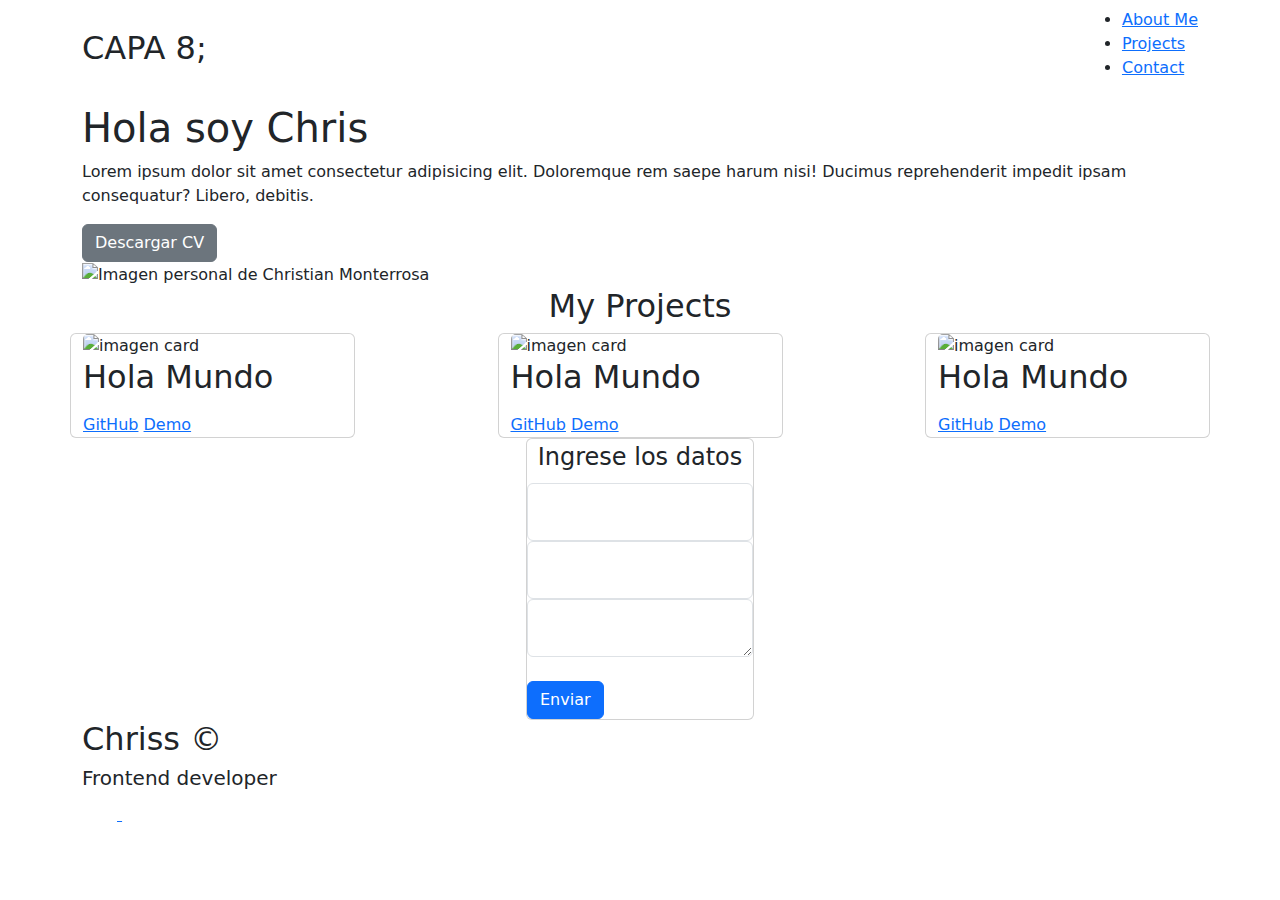
==== Portfolio-web/index.html @ eff0ee27 "Subiendo el modulo 1 bootcam" ====
<!DOCTYPE html>
<html class="html" lang="en">

<head>
    <meta charset="UTF-8">
    <meta name="viewport" content="width=device-width, initial-scale=1.0">
    <link rel="stylesheet" href="/assets/css/styles.css">
    <link href="https://cdn.jsdelivr.net/npm/bootstrap@5.3.3/dist/css/bootstrap.min.css" rel="stylesheet"
        integrity="sha384-QWTKZyjpPEjISv5WaRU9OFeRpok6YctnYmDr5pNlyT2bRjXh0JMhjY6hW+ALEwIH" crossorigin="anonymous">
    <title>Portfolio</title>
</head>

<body class="body">
    <div class="container">

        <header class="cabecera">

            <nav class="navbar">
                <section class="logo">
                    <h2>CAPA 8<span>;</span></h2>
                </section>

                <ul class="menu-navbar">
                    <li><a href="#">About Me</a></li>
                    <li><a href="#">Projects</a></li>
                    <li><a href="#">Contact</a></li>
                </ul>


            </nav>
        </header>

        <main class="main-content">
            <section class="bio">
                <h1 class="saludo">Hola soy Chris</h1>
                <p>Lorem ipsum dolor sit amet consectetur adipisicing elit.
                    Doloremque rem saepe harum nisi! <span> Ducimus
                        reprehenderit impedit ipsam consequatur?</span> Libero, debitis.</p>
                <a class="buton" href="#"><button class="btn btn-secondary">Descargar CV</button></a>
            </section>

            <section class="img-container">
                <img src="/assets/images/Captura de pantalla 2024-07-30 180309.png"
                    alt="Imagen personal de Christian Monterrosa">
            </section>
        </main>

        <section class="projects-container>
            <article class=" projects-header">
            <h2 class="text-center">My Projects</h2>
            </article>



            <section class="projects-box ">
                <section class="row gap-3 d-flex justify-content-between">
                    <article class="card col-3">
                        <section class="card-img-top">
                            <img class="card-img-top"
                                src="https://encrypted-tbn0.gstatic.com/images?q=tbn:ANd9GcT4d8w3xYpyGprrX_73zIeO-Bao_tvk1INX5rSrYzvLRE5-roAPi1Q6EvqJtZMXUX_qvqA&usqp=CAU"
                                alt="imagen card">
                        </section>
                        <section class="card-title">
                            <h2>Hola Mundo</h2>
                        </section>
                        <section class="card-links">
                            <a href="#">GitHub</a>
                            <a href="#">Demo</a>

                        </section>
                    </article>

                    <article class="card col-3">
                        <section class="card-img-top">
                            <img class="card-img-top"
                                src="https://encrypted-tbn0.gstatic.com/images?q=tbn:ANd9GcT4d8w3xYpyGprrX_73zIeO-Bao_tvk1INX5rSrYzvLRE5-roAPi1Q6EvqJtZMXUX_qvqA&usqp=CAU"
                                alt="imagen card">
                        </section>
                        <section class="card-title">
                            <h2>Hola Mundo</h2>
                        </section>
                        <section class="card-links">
                            <a href="#">GitHub</a>
                            <a href="#">Demo</a>

                        </section>
                    </article>

                    <article class="card col-3">
                        <section class="card-img-top">
                            <img class="card-img-top"
                                src="https://encrypted-tbn0.gstatic.com/images?q=tbn:ANd9GcT4d8w3xYpyGprrX_73zIeO-Bao_tvk1INX5rSrYzvLRE5-roAPi1Q6EvqJtZMXUX_qvqA&usqp=CAU"
                                alt="imagen card">
                        </section>
                        <section class="card-title">
                            <h2>Hola Mundo</h2>
                        </section>
                        <section class="card-links">
                            <a href="#">GitHub</a>
                            <a href="#">Demo</a>

                        </section>
                    </article>
                </section>
            </section>






        </section>

        <section class="d-flex justify-content-center">
            <form action="#" class=" card form-floating>
                <fieldset ">
                    <legend class="text-center">Ingrese los datos</legend>
                    
                        <section class="form-floating">
                           
                            <input class="form-control" type="text" name="nombre" placeholder="Escriba su Nombre">
                        </section>
                        <section class="form-floating col">
                            
                            <input class="form-control" type="email" name="mail" placeholder="Escriba su Correo">
                        </section>
                   
                    
                    <section class="form-floating">
                       
                        <textarea class="form-control name="menssage" placeholder="Escriba su Mensaje aqui"></textarea>
                    </section>
    
                    <section class="mt-4">
                        <a class="btn btn-primary" href="#">Enviar</a>
                    </section>
    
                </fieldset>
    
            </form>
        </section>
       


        <footer class="footer-section">
            <section class="footer-content">
                <h2>Chriss &copy;</h2>
                <h5>Frontend developer</h5>
            </section>
            <section class="redes-sociales">
                <!--linkedin-->
                <a href="#"> <svg xmlns="http://www.w3.org/2000/svg" class="icon icon-tabler icon-tabler-brand-linkedin"
                        width="35" height="35" viewBox="0 0 24 24" stroke-width="1.5" stroke="#ffffff" fill="none"
                        stroke-linecap="round" stroke-linejoin="round">
                        <path stroke="none" d="M0 0h24v24H0z" fill="none" />
                        <path d="M4 4m0 2a2 2 0 0 1 2 -2h12a2 2 0 0 1 2 2v12a2 2 0 0 1 -2 2h-12a2 2 0 0 1 -2 -2z" />
                        <path d="M8 11l0 5" />
                        <path d="M8 8l0 .01" />
                        <path d="M12 16l0 -5" />
                        <path d="M16 16v-3a2 2 0 0 0 -4 0" />
                    </svg> </a>
                <!--GitHub-->
                <a href="#"><svg xmlns="http://www.w3.org/2000/svg" class="icon icon-tabler icon-tabler-brand-github"
                        width="35" height="35" viewBox="0 0 24 24" stroke-width="1.5" stroke="#ffffff" fill="none"
                        stroke-linecap="round" stroke-linejoin="round">
                        <path stroke="none" d="M0 0h24v24H0z" fill="none" />
                        <path
                            d="M9 19c-4.3 1.4 -4.3 -2.5 -6 -3m12 5v-3.5c0 -1 .1 -1.4 -.5 -2c2.8 -.3 5.5 -1.4 5.5 -6a4.6 4.6 0 0 0 -1.3 -3.2a4.2 4.2 0 0 0 -.1 -3.2s-1.1 -.3 -3.5 1.3a12.3 12.3 0 0 0 -6.2 0c-2.4 -1.6 -3.5 -1.3 -3.5 -1.3a4.2 4.2 0 0 0 -.1 3.2a4.6 4.6 0 0 0 -1.3 3.2c0 4.6 2.7 5.7 5.5 6c-.6 .6 -.6 1.2 -.5 2v3.5" />
                    </svg></a>
                <!--youtube-->
                <a href="#"><svg xmlns="http://www.w3.org/2000/svg" class="icon icon-tabler icon-tabler-brand-youtube"
                        width="35" height="35" viewBox="0 0 24 24" stroke-width="1.5" stroke="#ffffff" fill="none"
                        stroke-linecap="round" stroke-linejoin="round">
                        <path stroke="none" d="M0 0h24v24H0z" fill="none" />
                        <path d="M2 8a4 4 0 0 1 4 -4h12a4 4 0 0 1 4 4v8a4 4 0 0 1 -4 4h-12a4 4 0 0 1 -4 -4v-8z" />
                        <path d="M10 9l5 3l-5 3z" />
                    </svg></a>
            </section>
        </footer>



    </div>
</body>

</html>
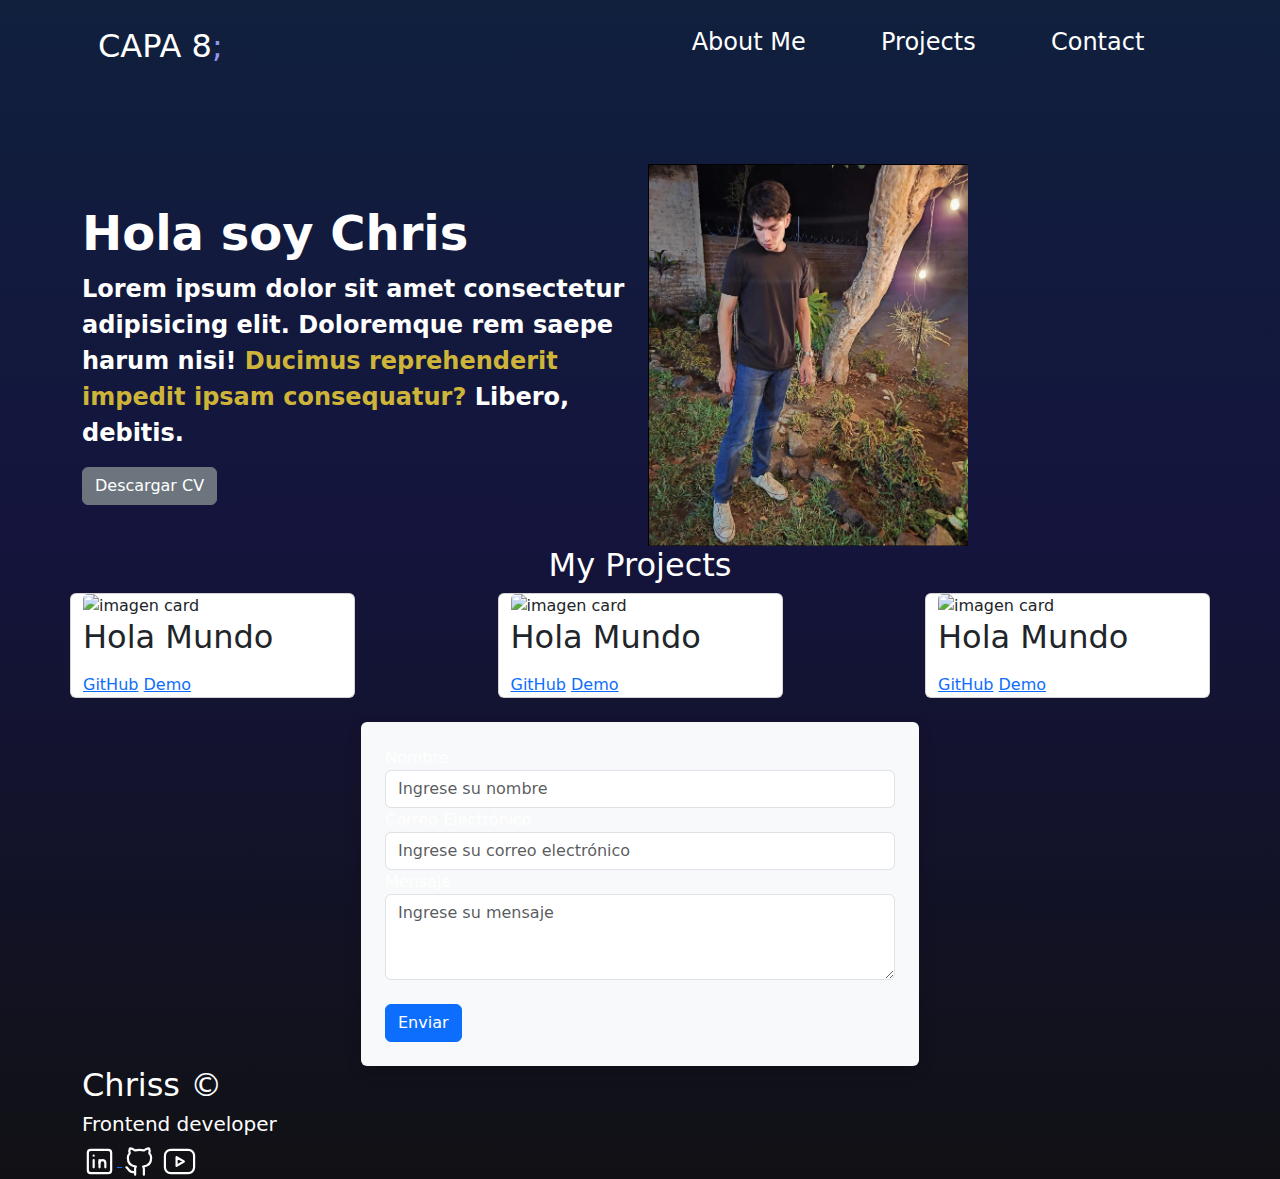
==== commit 0c91b6b7: "Form actualizado y js añadido" ====
--- a/Portfolio-web/index.html
+++ b/Portfolio-web/index.html
@@ -4,7 +4,7 @@
 <head>
     <meta charset="UTF-8">
     <meta name="viewport" content="width=device-width, initial-scale=1.0">
-    <link rel="stylesheet" href="/assets/css/styles.css">
+    <link rel="stylesheet" href="assets/css/styles.css">
     <link href="https://cdn.jsdelivr.net/npm/bootstrap@5.3.3/dist/css/bootstrap.min.css" rel="stylesheet"
         integrity="sha384-QWTKZyjpPEjISv5WaRU9OFeRpok6YctnYmDr5pNlyT2bRjXh0JMhjY6hW+ALEwIH" crossorigin="anonymous">
     <title>Portfolio</title>
@@ -40,7 +40,7 @@
             </section>
 
             <section class="img-container">
-                <img src="/assets/images/Captura de pantalla 2024-07-30 180309.png"
+                <img src="assets/images/Captura de pantalla 2024-07-30 180309.png"
                     alt="Imagen personal de Christian Monterrosa">
             </section>
         </main>
@@ -111,34 +111,30 @@
 
         </section>
 
-        <section class="d-flex justify-content-center">
-            <form action="#" class=" card form-floating>
-                <fieldset ">
-                    <legend class="text-center">Ingrese los datos</legend>
-                    
-                        <section class="form-floating">
-                           
-                            <input class="form-control" type="text" name="nombre" placeholder="Escriba su Nombre">
-                        </section>
-                        <section class="form-floating col">
-                            
-                            <input class="form-control" type="email" name="mail" placeholder="Escriba su Correo">
-                        </section>
-                   
-                    
-                    <section class="form-floating">
-                       
-                        <textarea class="form-control name="menssage" placeholder="Escriba su Mensaje aqui"></textarea>
-                    </section>
-    
-                    <section class="mt-4">
-                        <a class="btn btn-primary" href="#">Enviar</a>
-                    </section>
-    
-                </fieldset>
-    
-            </form>
-        </section>
+        <div class="container mt-4" >
+            <div class="row justify-content-center">
+                <div class="col-md-6 bg-light p-4 rounded shadow" >
+                    <form >
+                        <div class="form-group">
+                            <label for="nombre">Nombre</label>
+                            <input type="text" class="form-control" id="nombre" placeholder="Ingrese su nombre" required>
+                        </div>
+                        <div class="form-group">
+                            <label for="email">Correo Electrónico</label>
+                            <input type="email" class="form-control" id="email" placeholder="Ingrese su correo electrónico" required>
+                        </div>
+                        <div class="form-group">
+                            <label for="mensaje">Mensaje</label>
+                            <textarea class="form-control" id="mensaje" rows="3" placeholder="Ingrese su mensaje" required></textarea>
+                        </div>
+                        <div class="mt-4">
+                            <button type="submit" class="btn btn-primary">Enviar</button>
+                        </div>
+                        
+                    </form>
+                </div>
+            </div>
+        </div>
        
 
 
--- a/Portfolio-web/assets/css/styles.css
+++ b/Portfolio-web/assets/css/styles.css
@@ -0,0 +1,79 @@
+
+
+
+.body{
+    
+    background: rgb(1, 0, 12);
+    background: linear-gradient(to top, #111115 0%, #14143d 55%, #10203d 100%);
+    color: #fff;
+}
+
+.cabecera .navbar{
+    margin: 1rem;
+}
+
+/*Logo*/
+.navbar h2{
+    font-size: 2rem;
+   
+}
+
+.navbar span{
+    color: #9894ef;
+}
+
+/*Menu navegacion*/
+.cabecera .navbar .menu-navbar{
+    display: flex;
+    width: 35rem;
+    justify-content: space-around;
+    list-style: none;
+   
+}
+
+.menu-navbar li a{
+    text-decoration: none;
+    color: #fff;
+    font-size: 1.5rem;
+    transition: 0.5s;
+    
+}
+.menu-navbar li a:hover{
+    color: #ceb53a;
+    transition: 0.5s;
+}
+
+/*Main content*/
+.main-content{
+    display: grid;
+    grid-template-columns: repeat(2, 1fr);
+    margin-top: 5rem;
+    gap: 1rem;
+    align-items: center;
+}
+.main-content img{
+    width: 25vw;
+}
+
+
+
+
+
+
+
+
+
+
+
+.saludo{
+    font-weight:750;
+    font-size: 3rem;
+}
+.bio span{
+    color: #ceb53a;
+}
+.bio p{
+    font-size: 1.5rem;
+    font-weight: bold;
+}
+
